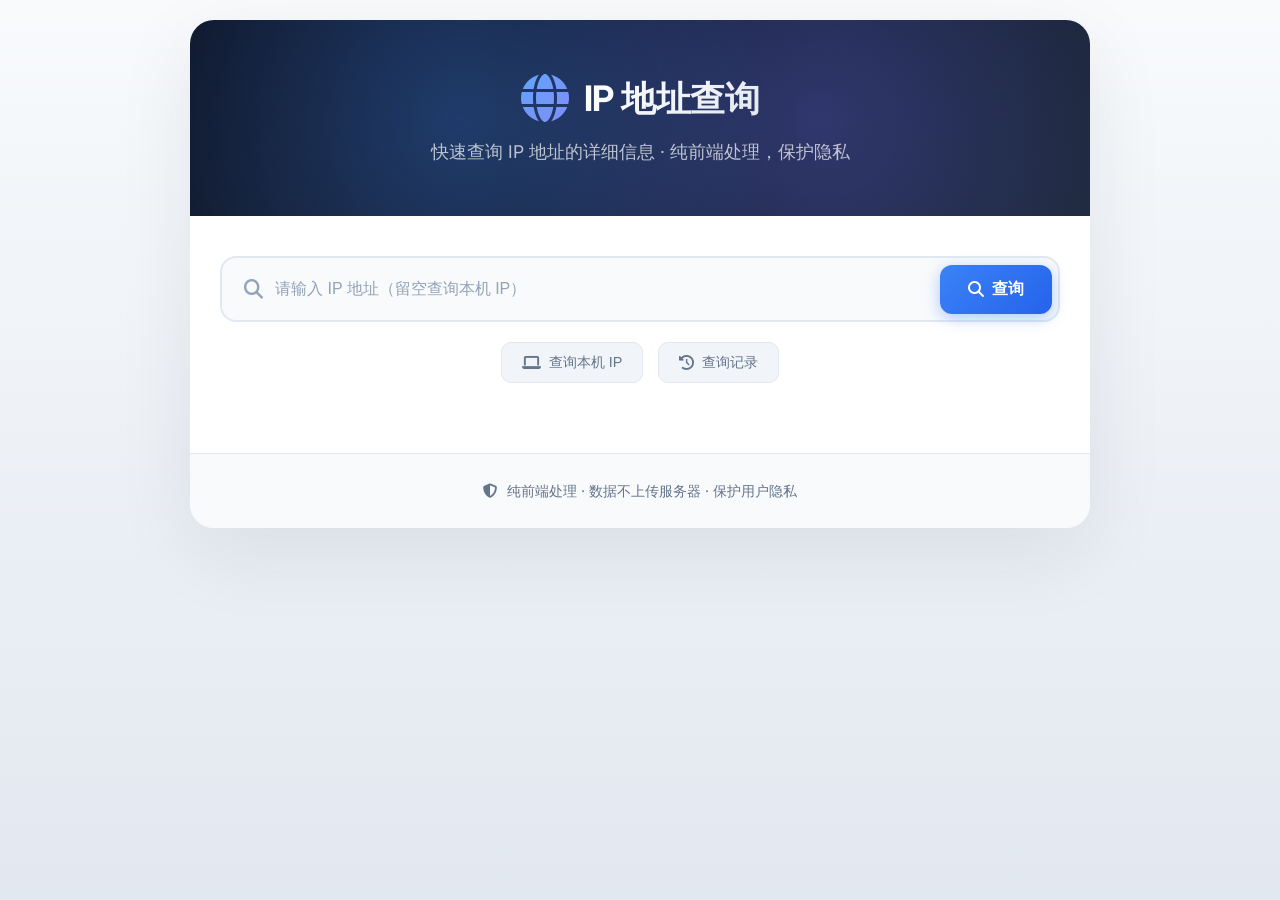
==== IP-Lookup/index.html @ 20bcdd20 "Create IP-Lookup function." ====
<!DOCTYPE html>
<html lang="zh-CN">
<head>
    <meta charset="UTF-8">
    <meta name="viewport" content="width=device-width, initial-scale=1.0">
    <title>IP 地址查询 - IP Lookup</title>
    <meta name="description" content="在线查询IP地址的详细信息，包括归属地、运营商、地理位置等">
    <link rel="stylesheet" href="css/style.css">
    <link rel="stylesheet" href="https://cdnjs.cloudflare.com/ajax/libs/font-awesome/6.4.0/css/all.min.css">
    <link href="https://fonts.googleapis.com/css2?family=Inter:wght@300;400;500;600;700&display=swap" rel="stylesheet">
    <script src="https://webapi.amap.com/maps?v=2.0&key=0cebf0811f85cb414a1a3eeec95b4b2e&securityConfig={"securityJsCode":"6f5d9ea115459b3341a50547e62e6f2d"}"></script>
</head>
<body>
    <div class="container">
        <header class="header">
            <div class="logo">
                <i class="fas fa-globe"></i>
                <h1>IP 地址查询</h1>
            </div>
            <p class="subtitle">快速查询 IP 地址的详细信息 · 纯前端处理，保护隐私</p>
        </header>

        <main class="main-content">
            <div class="search-section">
                <div class="search-box">
                    <i class="fas fa-search search-icon"></i>
                    <input type="text" id="ip-input" placeholder="请输入 IP 地址（留空查询本机 IP）" autocomplete="off">
                    <button class="btn btn-primary" id="search-btn">
                        <i class="fas fa-search"></i>
                        <span>查询</span>
                    </button>
                </div>
                <div class="quick-actions">
                    <button class="quick-btn" id="my-ip-btn">
                        <i class="fas fa-laptop"></i>
                        查询本机 IP
                    </button>
                    <button class="quick-btn" id="history-btn">
                        <i class="fas fa-history"></i>
                        查询记录
                    </button>
                </div>
            </div>

            <div class="loading-section" id="loading" style="display: none;">
                <div class="loading-spinner">
                    <div class="spinner"></div>
                    <span>正在查询中...</span>
                </div>
            </div>

            <div class="result-section" id="result-section" style="display: none;">
                <div class="result-card">
                    <div class="result-header">
                        <div class="result-ip">
                            <i class="fas fa-network-wired"></i>
                            <span id="display-ip">-</span>
                        </div>
                        <div class="result-status success" id="result-status">
                            <i class="fas fa-check-circle"></i>
                            <span>查询成功</span>
                        </div>
                    </div>
                    
                    <div class="result-grid">
                        <div class="result-item">
                            <div class="item-icon"><i class="fas fa-map-marker-alt"></i></div>
                            <div class="item-content">
                                <label>归属地</label>
                                <span id="country">-</span>
                            </div>
                        </div>
                        <div class="result-item">
                            <div class="item-icon"><i class="fas fa-building"></i></div>
                            <div class="item-content">
                                <label>运营商</label>
                                <span id="isp">-</span>
                            </div>
                        </div>
                        <div class="result-item">
                            <div class="item-icon"><i class="fas fa-server"></i></div>
                            <div class="item-content">
                                <label>网络类型</label>
                                <span id="org">-</span>
                            </div>
                        </div>
                        <div class="result-item">
                            <div class="item-icon"><i class="fas fa-flag"></i></div>
                            <div class="item-content">
                                <label>国家/地区</label>
                                <span id="region">-</span>
                            </div>
                        </div>
                        <div class="result-item">
                            <div class="item-icon"><i class="fas fa-city"></i></div>
                            <div class="item-content">
                                <label>城市</label>
                                <span id="city">-</span>
                            </div>
                        </div>
                        <div class="result-item">
                            <div class="item-icon"><i class="fas fa-clock"></i></div>
                            <div class="item-content">
                                <label>时区</label>
                                <span id="timezone">-</span>
                            </div>
                        </div>
                    </div>

                    <div class="map-section" id="map-container">
                        <div class="map-placeholder" id="map-placeholder">
                            <i class="fas fa-map-marked-alt"></i>
                            <span>地理位置</span>
                        </div>
                        <div id="map-content" style="display: none;">
                            <div class="map-coords" id="map-coords"></div>
                            <div id="amap-container" style="width:100%;height:250px;"></div>
                        </div>
                    </div>

                    <div class="result-actions">
                        <button class="btn btn-secondary" id="copy-result">
                            <i class="fas fa-copy"></i> 复制结果
                        </button>
                        <button class="btn btn-outline" id="new-search">
                            <i class="fas fa-redo"></i> 新查询
                        </button>
                    </div>
                </div>
            </div>

            <div class="error-section" id="error-section" style="display: none;">
                <div class="error-card">
                    <i class="fas fa-exclamation-triangle"></i>
                    <h3>查询失败</h3>
                    <p id="error-message">请检查输入的 IP 地址格式是否正确</p>
                    <button class="btn btn-primary" id="retry-btn">
                        <i class="fas fa-redo"></i> 重新查询
                    </button>
                </div>
            </div>

            <!-- 查询记录弹窗 -->
            <div class="modal-overlay" id="history-modal" style="display: none;">
                <div class="modal-content">
                    <div class="modal-header">
                        <h3><i class="fas fa-history"></i> 查询记录</h3>
                        <button class="modal-close" id="close-history">&times;</button>
                    </div>
                    <div class="modal-body">
                        <div id="history-list"></div>
                    </div>
                    <div class="modal-footer">
                        <button class="btn btn-danger" id="clear-history">
                            <i class="fas fa-trash"></i> 清空记录
                        </button>
                    </div>
                </div>
            </div>
        </main>

        <footer class="footer">
            <p><i class="fas fa-shield-alt"></i> 纯前端处理 · 数据不上传服务器 · 保护用户隐私</p>
        </footer>
    </div>

    <div class="toast" id="toast"></div>
    <script src="js/ip-lookup.js"></script>
</body>
</html>
---- IP-Lookup/css/style.css ----
/* ===== 基础样式 ===== */
*, *::before, *::after { box-sizing: border-box; margin: 0; padding: 0; }
html { font-size: 16px; scroll-behavior: smooth; }

body {
    font-family: 'Inter', -apple-system, BlinkMacSystemFont, 'Segoe UI', Roboto, sans-serif;
    background: linear-gradient(180deg, #f8fafc 0%, #e2e8f0 100%);
    min-height: 100vh;
    color: #334155;
    line-height: 1.6;
    padding: 20px;
    -webkit-font-smoothing: antialiased;
}

.container {
    max-width: 900px;
    margin: 0 auto;
    background: white;
    border-radius: 24px;
    box-shadow: 0 25px 80px rgba(15, 23, 42, 0.08);
    overflow: hidden;
    animation: fadeIn 0.5s ease-out;
}

@keyframes fadeIn {
    from { opacity: 0; transform: translateY(20px); }
    to { opacity: 1; transform: translateY(0); }
}

/* ===== 头部 ===== */
.header {
    background: linear-gradient(135deg, #0f172a 0%, #1e293b 100%);
    color: white;
    padding: 50px 30px;
    text-align: center;
    position: relative;
    overflow: hidden;
}

.header::before {
    content: '';
    position: absolute;
    top: 0; left: 0; right: 0; bottom: 0;
    background: radial-gradient(circle at 30% 50%, rgba(59, 130, 246, 0.3) 0%, transparent 50%),
                radial-gradient(circle at 70% 50%, rgba(99, 102, 241, 0.3) 0%, transparent 50%);
    pointer-events: none;
}

.logo {
    position: relative;
    z-index: 1;
    display: flex;
    align-items: center;
    justify-content: center;
    gap: 15px;
}

.logo i {
    font-size: 3rem;
    background: linear-gradient(135deg, #60a5fa 0%, #818cf8 100%);
    -webkit-background-clip: text;
    -webkit-text-fill-color: transparent;
    background-clip: text;
}

.logo h1 {
    font-size: 2.2rem;
    font-weight: 700;
    letter-spacing: -0.5px;
    background: linear-gradient(135deg, #fff 0%, #e2e8f0 100%);
    -webkit-background-clip: text;
    -webkit-text-fill-color: transparent;
    background-clip: text;
}

.subtitle {
    position: relative;
    z-index: 1;
    margin-top: 12px;
    font-size: 1.1rem;
    color: rgba(255, 255, 255, 0.7);
}

/* ===== 主内容 ===== */
.main-content { padding: 40px 30px; }

/* ===== 查询区域 ===== */
.search-section { margin-bottom: 30px; }

.search-box {
    display: flex;
    align-items: center;
    background: #f8fafc;
    border: 2px solid #e2e8f0;
    border-radius: 16px;
    padding: 6px;
    transition: all 0.3s ease;
}

.search-box:focus-within {
    border-color: #3b82f6;
    box-shadow: 0 0 0 4px rgba(59, 130, 246, 0.1);
}

.search-icon {
    padding-left: 16px;
    color: #94a3b8;
    font-size: 1.2rem;
}

.search-box input {
    flex: 1;
    border: none;
    background: transparent;
    padding: 16px 12px;
    font-size: 1rem;
    color: #334155;
    outline: none;
}

.search-box input::placeholder { color: #94a3b8; }

.quick-actions {
    display: flex;
    justify-content: center;
    gap: 15px;
    margin-top: 20px;
    flex-wrap: wrap;
}

.quick-btn {
    display: flex;
    align-items: center;
    gap: 8px;
    padding: 10px 20px;
    background: #f1f5f9;
    border: 1px solid #e2e8f0;
    border-radius: 10px;
    color: #64748b;
    font-size: 0.9rem;
    font-weight: 500;
    cursor: pointer;
    transition: all 0.3s ease;
}

.quick-btn:hover {
    background: white;
    border-color: #3b82f6;
    color: #3b82f6;
    transform: translateY(-2px);
    box-shadow: 0 4px 12px rgba(59, 130, 246, 0.15);
}

.quick-btn i { font-size: 0.95rem; }

/* ===== 加载状态 ===== */
.loading-section {
    display: flex;
    justify-content: center;
    padding: 60px 20px;
}

.loading-spinner {
    display: flex;
    flex-direction: column;
    align-items: center;
    gap: 16px;
}

.spinner {
    width: 50px;
    height: 50px;
    border: 4px solid #e2e8f0;
    border-top-color: #3b82f6;
    border-radius: 50%;
    animation: spin 1s linear infinite;
}

@keyframes spin { to { transform: rotate(360deg); } }

.loading-spinner span { color: #64748b; font-size: 1rem; }

/* ===== 结果卡片 ===== */
.result-section { animation: slideIn 0.4s ease-out; }

@keyframes slideIn {
    from { opacity: 0; transform: translateY(20px); }
    to { opacity: 1; transform: translateY(0); }
}

.result-card {
    background: linear-gradient(180deg, #f8fafc 0%, white 100%);
    border: 1px solid #e2e8f0;
    border-radius: 20px;
    overflow: hidden;
}

.result-header {
    display: flex;
    justify-content: space-between;
    align-items: center;
    padding: 24px 30px;
    background: linear-gradient(135deg, #3b82f6 0%, #6366f1 100%);
    color: white;
}

.result-ip {
    display: flex;
    align-items: center;
    gap: 12px;
    font-size: 1.5rem;
    font-weight: 700;
}

.result-status {
    display: flex;
    align-items: center;
    gap: 8px;
    padding: 8px 16px;
    border-radius: 20px;
    font-size: 0.9rem;
    font-weight: 500;
}

.result-status.success {
    background: rgba(255, 255, 255, 0.2);
}

.result-status.error {
    background: rgba(239, 68, 68, 0.3);
}

.result-grid {
    display: grid;
    grid-template-columns: repeat(auto-fit, minmax(250px, 1fr));
    gap: 16px;
    padding: 24px 30px;
}

.result-item {
    display: flex;
    align-items: center;
    gap: 14px;
    padding: 18px 20px;
    background: white;
    border: 1px solid #e2e8f0;
    border-radius: 14px;
    transition: all 0.3s ease;
}

.result-item:hover {
    border-color: #3b82f6;
    box-shadow: 0 4px 15px rgba(59, 130, 246, 0.1);
    transform: translateY(-2px);
}

.item-icon {
    width: 44px;
    height: 44px;
    display: flex;
    align-items: center;
    justify-content: center;
    background: linear-gradient(135deg, #eff6ff 0%, #dbeafe 100%);
    border-radius: 12px;
    color: #3b82f6;
    font-size: 1.2rem;
}

.item-content { flex: 1; }

.item-content label {
    display: block;
    font-size: 0.8rem;
    color: #94a3b8;
    margin-bottom: 4px;
    font-weight: 500;
}

.item-content span {
    font-size: 1rem;
    font-weight: 600;
    color: #1e293b;
}

/* ===== 地图区域 ===== */
.map-section {
    margin: 0 30px 24px;
    border-radius: 16px;
    overflow: hidden;
    border: 1px solid #e2e8f0;
    background: #f8fafc;
}

.map-placeholder {
    display: flex;
    flex-direction: column;
    align-items: center;
    justify-content: center;
    height: 200px;
    gap: 12px;
    color: #94a3b8;
}

.map-placeholder i {
    font-size: 3rem;
    opacity: 0.5;
}

.map-coords {
    padding: 12px;
    text-align: center;
    color: #64748b;
    font-size: 0.9rem;
    background: #f1f5f9;
    border-bottom: 1px solid #e2e8f0;
}

/* ===== 操作按钮 ===== */
.result-actions {
    display: flex;
    justify-content: center;
    gap: 15px;
    padding: 24px 30px;
    border-top: 1px solid #e2e8f0;
}

/* ===== 按钮样式 ===== */
.btn {
    display: inline-flex;
    align-items: center;
    justify-content: center;
    gap: 8px;
    padding: 14px 28px;
    border: none;
    border-radius: 12px;
    font-size: 1rem;
    font-weight: 600;
    cursor: pointer;
    transition: all 0.3s cubic-bezier(0.4, 0, 0.2, 1);
}

.btn:hover { transform: translateY(-2px); }
.btn:active { transform: translateY(0); }

.btn-primary {
    background: linear-gradient(135deg, #3b82f6 0%, #2563eb 100%);
    color: white;
    box-shadow: 0 4px 15px rgba(59, 130, 246, 0.4);
}

.btn-primary:hover {
    background: linear-gradient(135deg, #2563eb 0%, #1d4ed8 100%);
    box-shadow: 0 8px 25px rgba(59, 130, 246, 0.5);
}

.btn-secondary {
    background: linear-gradient(135deg, #64748b 0%, #475569 100%);
    color: white;
    box-shadow: 0 4px 15px rgba(100, 116, 139, 0.3);
}

.btn-secondary:hover {
    background: linear-gradient(135deg, #475569 0%, #334155 100%);
}

.btn-outline {
    background: white;
    color: #3b82f6;
    border: 2px solid #3b82f6;
}

.btn-outline:hover {
    background: #3b82f6;
    color: white;
}

/* ===== 错误区域 ===== */
.error-section {
    display: flex;
    justify-content: center;
    padding: 60px 20px;
}

.error-card {
    text-align: center;
    padding: 50px;
    background: linear-gradient(180deg, #fef2f2 0%, white 100%);
    border: 1px solid #fecaca;
    border-radius: 20px;
    max-width: 400px;
}

.error-card > i {
    font-size: 4rem;
    color: #ef4444;
    margin-bottom: 20px;
}

.error-card h3 {
    font-size: 1.5rem;
    color: #991b1b;
    margin-bottom: 10px;
}

.error-card p {
    color: #64748b;
    margin-bottom: 25px;
}

/* ===== 历史记录 ===== */
.history-section {
    margin-top: 30px;
    animation: slideIn 0.4s ease-out;
}

.history-header {
    display: flex;
    justify-content: space-between;
    align-items: center;
    margin-bottom: 20px;
    padding-bottom: 15px;
    border-bottom: 2px solid #e2e8f0;
}

.history-header h3 {
    display: flex;
    align-items: center;
    gap: 10px;
    font-size: 1.2rem;
    color: #1e293b;
}

.history-header h3 i { color: #3b82f6; }

.btn-text {
    background: none;
    border: none;
    color: #ef4444;
    font-size: 0.9rem;
    cursor: pointer;
    padding: 8px 12px;
    border-radius: 8px;
    transition: all 0.3s ease;
}

.btn-text:hover { background: #fef2f2; }

.history-list { display: flex; flex-direction: column; gap: 10px; }

.history-item {
    display: flex;
    justify-content: space-between;
    align-items: center;
    padding: 16px 20px;
    background: #f8fafc;
    border: 1px solid #e2e8f0;
    border-radius: 12px;
    cursor: pointer;
    transition: all 0.3s ease;
}

.history-item:hover {
    background: white;
    border-color: #3b82f6;
    transform: translateX(5px);
}

.history-item .ip {
    font-weight: 600;
    color: #1e293b;
}

.history-item .info {
    font-size: 0.85rem;
    color: #64748b;
    margin-top: 4px;
}

.history-item .time {
    font-size: 0.8rem;
    color: #94a3b8;
}

/* ===== Toast ===== */
.toast {
    position: fixed;
    bottom: 30px;
    left: 50%;
    transform: translateX(-50%) translateY(100px);
    padding: 16px 28px;
    border-radius: 12px;
    font-weight: 600;
    opacity: 0;
    transition: all 0.4s cubic-bezier(0.4, 0, 0.2, 1);
    z-index: 1000;
    display: flex;
    align-items: center;
    gap: 10px;
}

.toast.show { transform: translateX(-50%) translateY(0); opacity: 1; }
.toast.success { background: linear-gradient(135deg, #10b981, #059669); color: white; }
.toast.error { background: linear-gradient(135deg, #ef4444, #dc2626); color: white; }
.toast.info { background: linear-gradient(135deg, #3b82f6, #2563eb); color: white; }

/* ===== 弹窗 ===== */
.modal-overlay {
    position: fixed;
    top: 0;
    left: 0;
    right: 0;
    bottom: 0;
    background: rgba(0, 0, 0, 0.5);
    display: flex;
    align-items: center;
    justify-content: center;
    z-index: 1000;
    animation: fadeIn 0.2s ease;
}

@keyframes fadeIn {
    from { opacity: 0; }
    to { opacity: 1; }
}

.modal-content {
    background: white;
    border-radius: 16px;
    width: 90%;
    max-width: 500px;
    max-height: 80vh;
    display: flex;
    flex-direction: column;
    animation: slideUp 0.3s ease;
}

@keyframes slideUp {
    from { transform: translateY(20px); opacity: 0; }
    to { transform: translateY(0); opacity: 1; }
}

.modal-header {
    display: flex;
    justify-content: space-between;
    align-items: center;
    padding: 20px 24px;
    border-bottom: 1px solid #e2e8f0;
}

.modal-header h3 {
    display: flex;
    align-items: center;
    gap: 10px;
    margin: 0;
    font-size: 1.1rem;
    color: #1e293b;
}

.modal-header h3 i { color: #667eea; }

.modal-close {
    background: none;
    border: none;
    font-size: 1.5rem;
    color: #94a3b8;
    cursor: pointer;
    padding: 0;
    line-height: 1;
}

.modal-close:hover { color: #64748b; }

.modal-body {
    padding: 16px 24px;
    overflow-y: auto;
    flex: 1;
}

.modal-footer {
    padding: 16px 24px;
    border-top: 1px solid #e2e8f0;
    display: flex;
    justify-content: center;
}

/* 弹窗内历史记录样式 */
.modal-body .history-list {
    display: flex;
    flex-direction: column;
    gap: 10px;
}

.modal-body .history-item {
    display: flex;
    justify-content: space-between;
    align-items: center;
    padding: 14px 16px;
    background: #f8fafc;
    border-radius: 10px;
    transition: all 0.2s;
}

.modal-body .history-item:hover {
    background: #f1f5f9;
}

.modal-body .history-ip {
    font-weight: 600;
    color: #1e293b;
    font-size: 0.95rem;
}

.modal-body .history-detail {
    font-size: 0.8rem;
    color: #64748b;
    margin-top: 2px;
}

.modal-body .history-actions {
    display: flex;
    align-items: center;
    gap: 12px;
}

.modal-body .history-time {
    font-size: 0.75rem;
    color: #94a3b8;
}

.btn-icon {
    background: #667eea;
    border: none;
    color: white;
    width: 32px;
    height: 32px;
    border-radius: 8px;
    cursor: pointer;
    display: flex;
    align-items: center;
    justify-content: center;
    transition: all 0.2s;
}

.btn-icon:hover {
    background: #5a67d2;
    transform: scale(1.05);
}

.history-empty {
    text-align: center;
    padding: 40px 20px;
    color: #94a3b8;
}

.history-empty i {
    font-size: 2.5rem;
    margin-bottom: 10px;
    opacity: 0.5;
}

.history-empty p {
    margin: 0;
    font-size: 0.95rem;
}

.btn-danger {
    background: linear-gradient(135deg, #ef4444, #dc2626);
    color: white;
    border: none;
    padding: 10px 24px;
    border-radius: 8px;
    cursor: pointer;
    font-size: 0.9rem;
    display: flex;
    align-items: center;
    gap: 8px;
    transition: all 0.2s;
}

.btn-danger:hover {
    transform: translateY(-1px);
    box-shadow: 0 4px 12px rgba(239, 68, 68, 0.3);
}

/* ===== 页脚 ===== */
.footer {
    text-align: center;
    padding: 25px;
    background: #f8fafc;
    border-top: 1px solid #e2e8f0;
    color: #64748b;
    font-size: 0.9rem;
}

.footer i { margin-right: 6px; }

/* ===== 响应式 ===== */
@media (max-width: 768px) {
    .header { padding: 35px 20px; }
    .logo h1 { font-size: 1.6rem; }
    .logo i { font-size: 2.2rem; }
    .main-content { padding: 25px 20px; }
    .result-header { flex-direction: column; gap: 15px; text-align: center; }
    .result-ip { font-size: 1.3rem; }
    .result-grid { grid-template-columns: 1fr; padding: 20px; }
    .map-section { margin: 0 20px 20px; }
    .result-actions { flex-direction: column; }
    .btn { width: 100%; }
}

@media (max-width: 480px) {
    body { padding: 10px; }
    .container { border-radius: 16px; }
    .search-box { flex-wrap: wrap; }
    .search-box input { width: 100%; }
    .search-box .btn { width: 100%; margin-top: 10px; }
    .quick-actions { flex-direction: column; }
    .quick-btn { width: 100%; justify-content: center; }
}
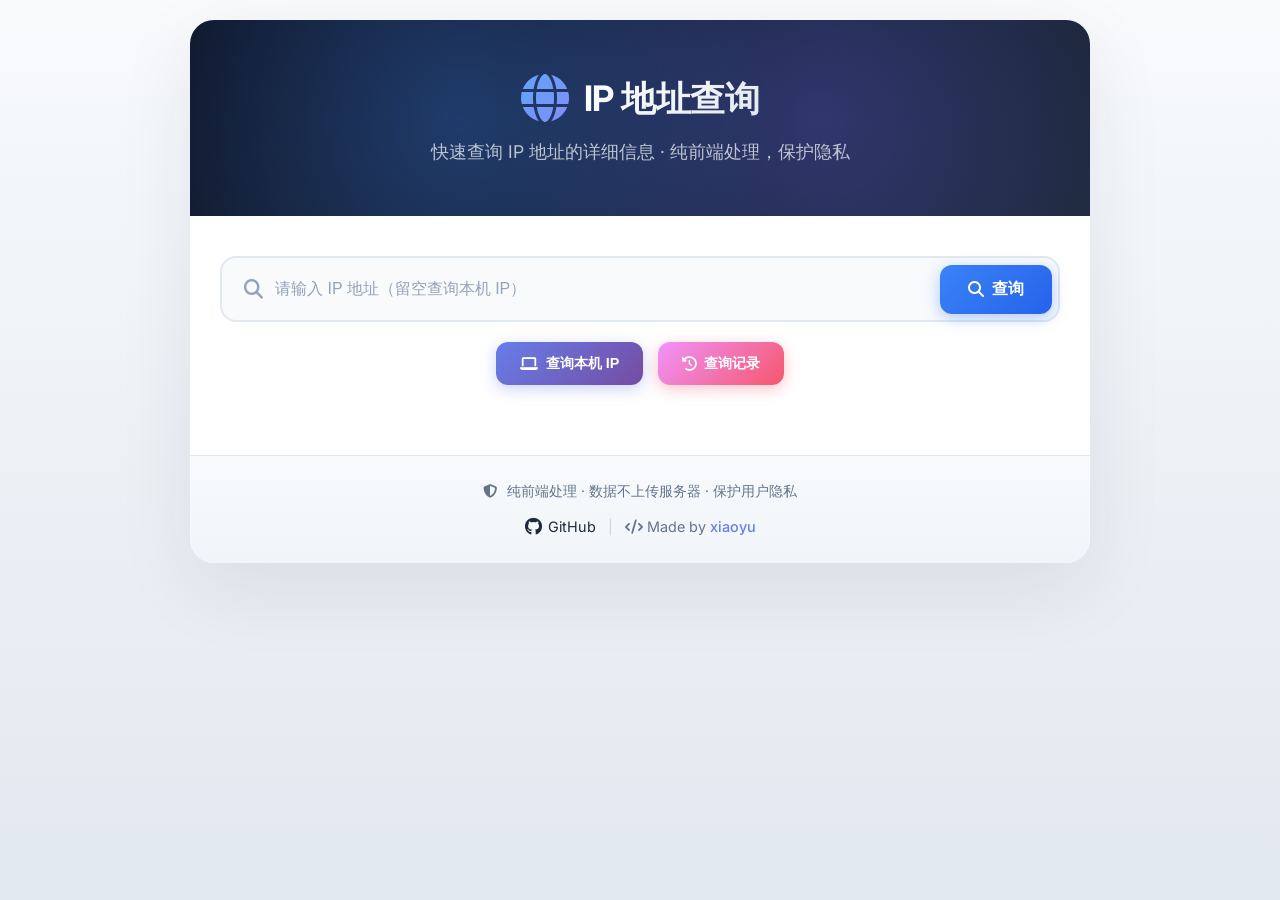
==== commit f3c4bed7: "optimize UI and author Info" ====
--- a/IP-Lookup/index.html
+++ b/IP-Lookup/index.html
@@ -160,7 +160,18 @@
         </main>
 
         <footer class="footer">
-            <p><i class="fas fa-shield-alt"></i> 纯前端处理 · 数据不上传服务器 · 保护用户隐私</p>
+            <div class="footer-privacy">
+                <p><i class="fas fa-shield-alt"></i> 纯前端处理 · 数据不上传服务器 · 保护用户隐私</p>
+            </div>
+            <div class="footer-links">
+                <a href="https://github.com" target="_blank" class="footer-link">
+                    <i class="fab fa-github"></i> GitHub
+                </a>
+                <span class="footer-divider">|</span>
+                <span class="footer-author">
+                    <i class="fas fa-code"></i> Made by <a href="https://github.com/sangxiaoyu" class="author-name">xiaoyu</a>
+                </span>
+            </div>
         </footer>
     </div>
 
--- a/IP-Lookup/css/style.css
+++ b/IP-Lookup/css/style.css
@@ -132,26 +132,36 @@
     display: flex;
     align-items: center;
     gap: 8px;
-    padding: 10px 20px;
-    background: #f1f5f9;
-    border: 1px solid #e2e8f0;
-    border-radius: 10px;
-    color: #64748b;
+    padding: 12px 24px;
+    border: none;
+    border-radius: 12px;
     font-size: 0.9rem;
-    font-weight: 500;
+    font-weight: 600;
     cursor: pointer;
     transition: all 0.3s ease;
 }
 
-.quick-btn:hover {
-    background: white;
-    border-color: #3b82f6;
-    color: #3b82f6;
+#my-ip-btn {
+    background: linear-gradient(135deg, #667eea 0%, #764ba2 100%);
+    color: white;
+    box-shadow: 0 4px 15px rgba(102, 126, 234, 0.35);
+}
+
+#my-ip-btn:hover {
     transform: translateY(-2px);
-    box-shadow: 0 4px 12px rgba(59, 130, 246, 0.15);
-}
-
-.quick-btn i { font-size: 0.95rem; }
+    box-shadow: 0 6px 20px rgba(102, 126, 234, 0.45);
+}
+
+#history-btn {
+    background: linear-gradient(135deg, #f093fb 0%, #f5576c 100%);
+    color: white;
+    box-shadow: 0 4px 15px rgba(245, 87, 108, 0.35);
+}
+
+#history-btn:hover {
+    transform: translateY(-2px);
+    box-shadow: 0 6px 20px rgba(245, 87, 108, 0.45);
+}
 
 /* ===== 加载状态 ===== */
 .loading-section {
@@ -686,13 +696,67 @@
 .footer {
     text-align: center;
     padding: 25px;
-    background: #f8fafc;
+    background: linear-gradient(180deg, #f8fafc 0%, #f1f5f9 100%);
     border-top: 1px solid #e2e8f0;
+}
+
+.footer-privacy {
+    margin-bottom: 12px;
+}
+
+.footer-privacy p {
+    margin: 0;
     color: #64748b;
+    font-size: 0.85rem;
+}
+
+.footer-privacy i { margin-right: 6px; }
+
+.footer-links {
+    display: flex;
+    justify-content: center;
+    align-items: center;
+    gap: 12px;
     font-size: 0.9rem;
 }
 
-.footer i { margin-right: 6px; }
+.footer-link {
+    color: #1e293b;
+    text-decoration: none;
+    display: flex;
+    align-items: center;
+    gap: 6px;
+    transition: color 0.2s;
+}
+
+.footer-link:hover {
+    color: #667eea;
+}
+
+.footer-link i {
+    font-size: 1.1rem;
+}
+
+.footer-divider {
+    color: #cbd5e1;
+}
+
+.footer-author {
+    color: #64748b;
+    display: flex;
+    align-items: center;
+    gap: 4px;
+}
+
+.author-name {
+    color: #667eea;
+    text-decoration: none;
+    font-weight: 500;
+}
+
+.author-name:hover {
+    text-decoration: underline;
+}
 
 /* ===== 响应式 ===== */
 @media (max-width: 768px) {
